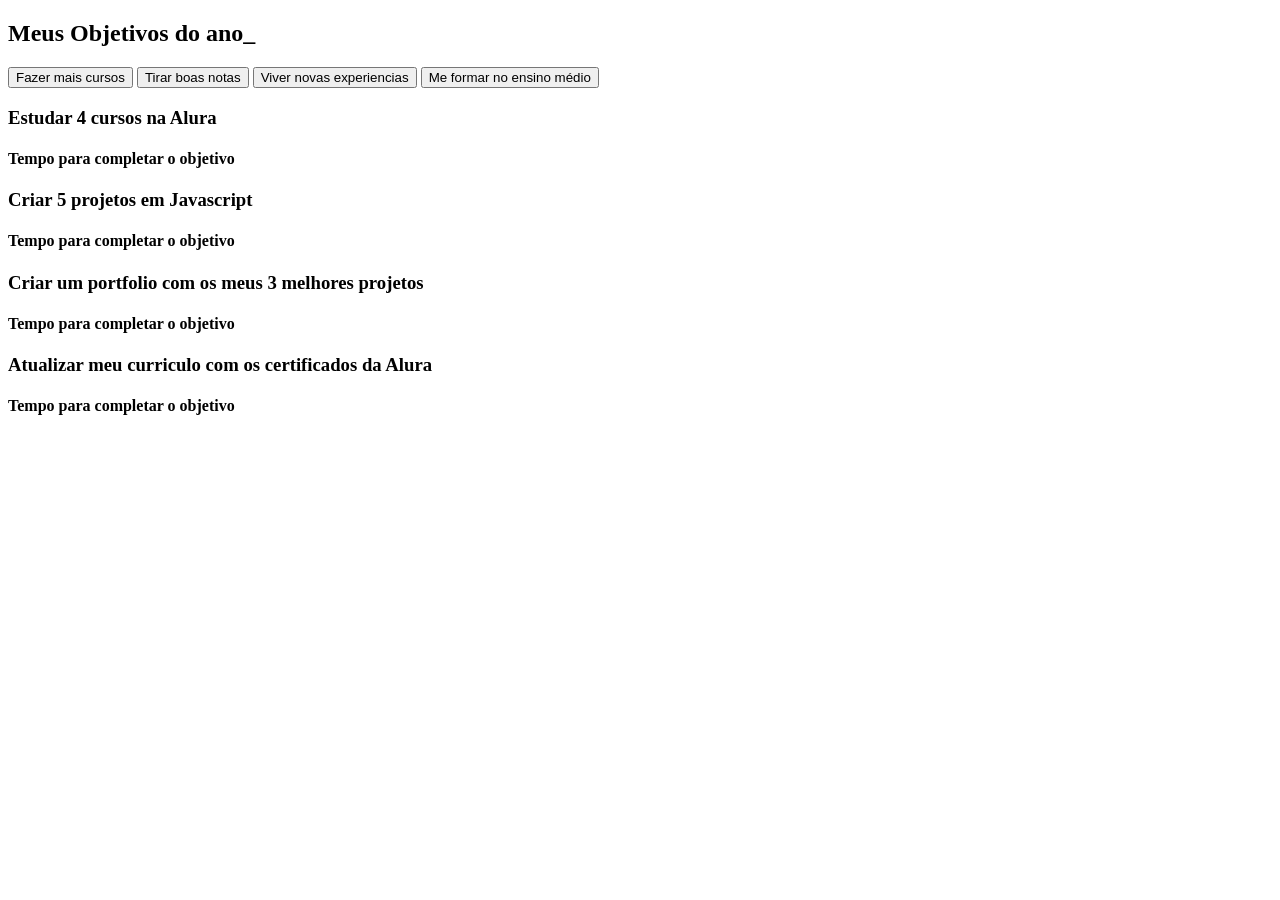
==== index.html @ 2fd9e58c "." ====
<!DOCTYPE html>
<html lang="pt-br">

<head>
  <meta charset="UTF-8" />
  <meta name="viewport" content="width=device-width, initial-scale=1.0" />
  <title>Meus objetivos do ano</title>
  <link rel="stylesheet" href="style.css" />
</head>

<body>
  <section class="conteudo-principal">
    <h2 class="titulo-principal">Meus Objetivos do ano<span>_</span></h2>
    <div class="conteúdos">
      <div class="botoes">
        <button class="botao ativo">Fazer mais cursos</button>
        <button class="botao">Tirar boas notas</button>
        <button class="botao">Viver novas experiencias</button>
        <button class="botao">Me formar no ensino médio</button>
      </div>
      <div class="abas-textos">
        <div class="aba-conteudo">
          <h3 class="aba-conteudo-titulo-principal">Estudar 4 cursos na Alura</h3>
          <h4 class="aba-conteudo-titulo-secundario">
            Tempo para completar o objetivo
          </h4>
        </div>
        <div class="aba-conteudo">
          <h3 class="aba-conteudo-titulo-principal">
            Criar 5 projetos em Javascript
          </h3>
          <h4 class="aba-conteudo-titulo-secundario">
            Tempo para completar o objetivo
          </h4>
        </div>
        <div class="aba-conteudo">
          <h3 class="aba-conteudo-titulo-principal">
            Criar um portfolio com os meus 3 melhores projetos
          </h3>
          <h4 class="aba-conteudo-titulo-secundario">
            Tempo para completar o objetivo
          </h4>
        </div>
        <div class="aba-conteudo">
          <h3 class="aba-conteudo-titulo-principal">
            Atualizar meu curriculo com os certificados da Alura
          </h3>
          <h4 class="aba-conteudo-titulo-secundario">
            Tempo para completar o objetivo
          </h4>
        </div>
      </div>
    </div>
  </section>
  <script src="main.js"></script>
</body>

</html>
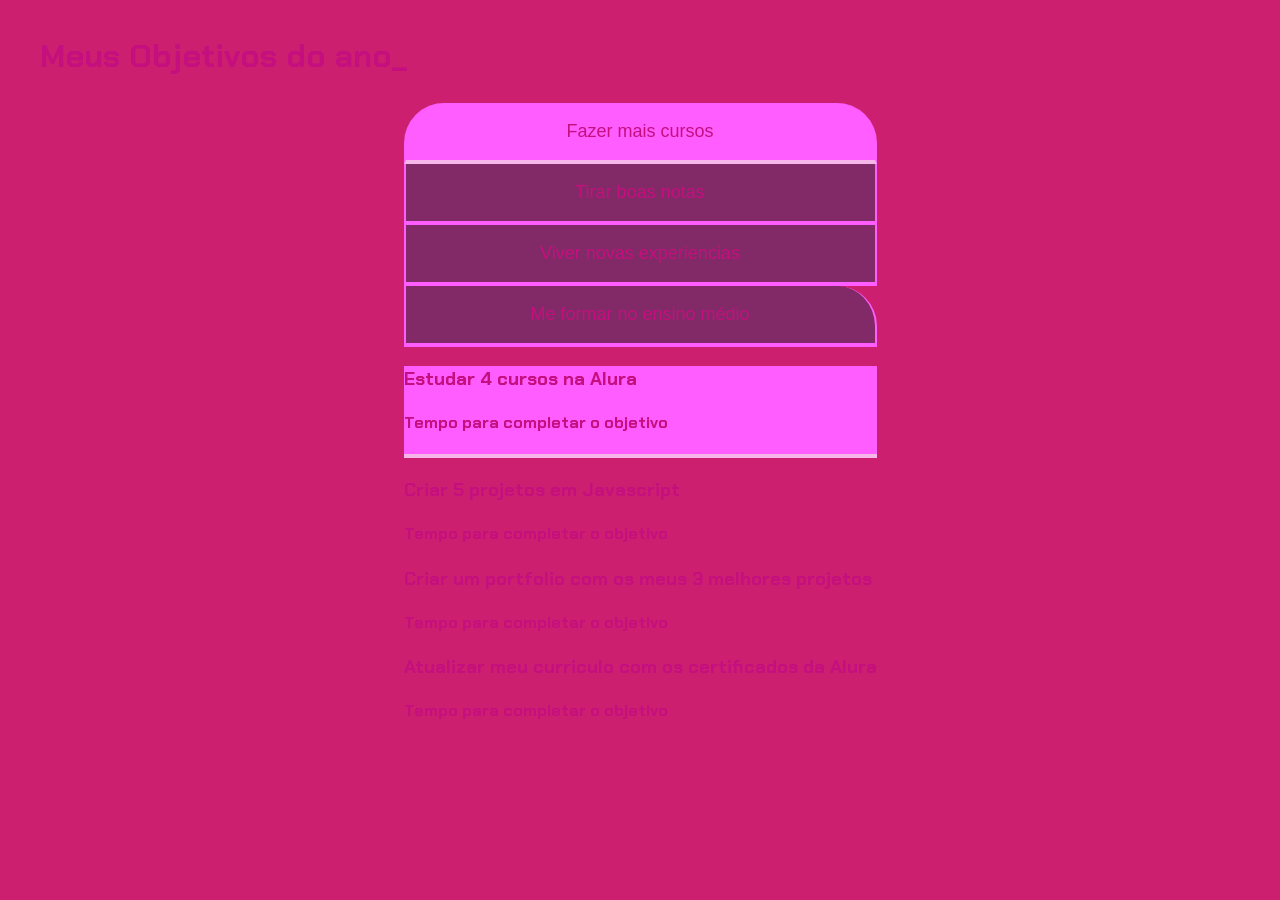
==== commit e6a75d91: "." ====
--- a/index.html
+++ b/index.html
@@ -19,11 +19,12 @@
         <button class="botao">Me formar no ensino médio</button>
       </div>
       <div class="abas-textos">
-        <div class="aba-conteudo">
+        <div class="aba-conteudo ativo">
           <h3 class="aba-conteudo-titulo-principal">Estudar 4 cursos na Alura</h3>
           <h4 class="aba-conteudo-titulo-secundario">
             Tempo para completar o objetivo
           </h4>
+        </div>
         </div>
         <div class="aba-conteudo">
           <h3 class="aba-conteudo-titulo-principal">
--- a/style.css
+++ b/style.css
@@ -0,0 +1,73 @@
+@import url("https://fonts.googleapis.com/css2?family=Chakra+Petch:wght@400;700&display=swap");
+
+:root {
+  --cor-de-fundo: #cc1f70;
+  --rosaclaro: #f7b6e9;
+  --branco: #c50f7f;
+  --botao-ativo: #ff5dff;
+  --botao-inativo: rgba(58, 55, 94, 0.5);
+  --texto-fundo: rgba(58, 55, 94, 0.3);
+}
+
+body {
+  background-color: var(--cor-de-fundo);
+  color: var(--branco);
+  font-family: "Chakra Petch", sans-serif;
+}
+
+.conteudo-principal {
+  display: flex;
+  flex-direction: column;
+  justify-content: center;
+  align-items: center;
+  max-width: 1200px;
+  width: 100%;
+  margin: 0 auto;
+}
+
+.titulo-principal {
+  text-align: left;
+  width: 100%;
+  font-size: 32px;
+}
+
+.titulo-principal span {
+  color: var(--verde);
+}
+
+.botao {
+  font-family: "Crakra Petch", sans-serif;
+  background-color: var(--botao-inativo);
+  color: var(--branco);
+  display: flex;
+  justify-content: center;
+  padding: 1em;
+  font-size: 18px;
+  align-items: center;
+  width: 100%;
+  border-bottom: 4px solid var(--botao-ativo);
+  border-left: 2px solid var(--botao-ativo);
+  border-right: 2px solid var(--botao-ativo);
+  border-top: none;
+}
+
+.botao:first-child {
+  border-radius: 40px 40px 0 0;
+}
+
+.botoes {
+  display: block;
+}
+
+.ativo {
+  background-color: var(--botao-ativo);
+  border-bottom: 4px solid var(--rosaclaro);
+}
+
+@media screen and (min-width: 768px) {
+  /* Código omitido */
+
+  .botao:last-child {
+    border-radius: 0 40px 0 0;
+  }
+}
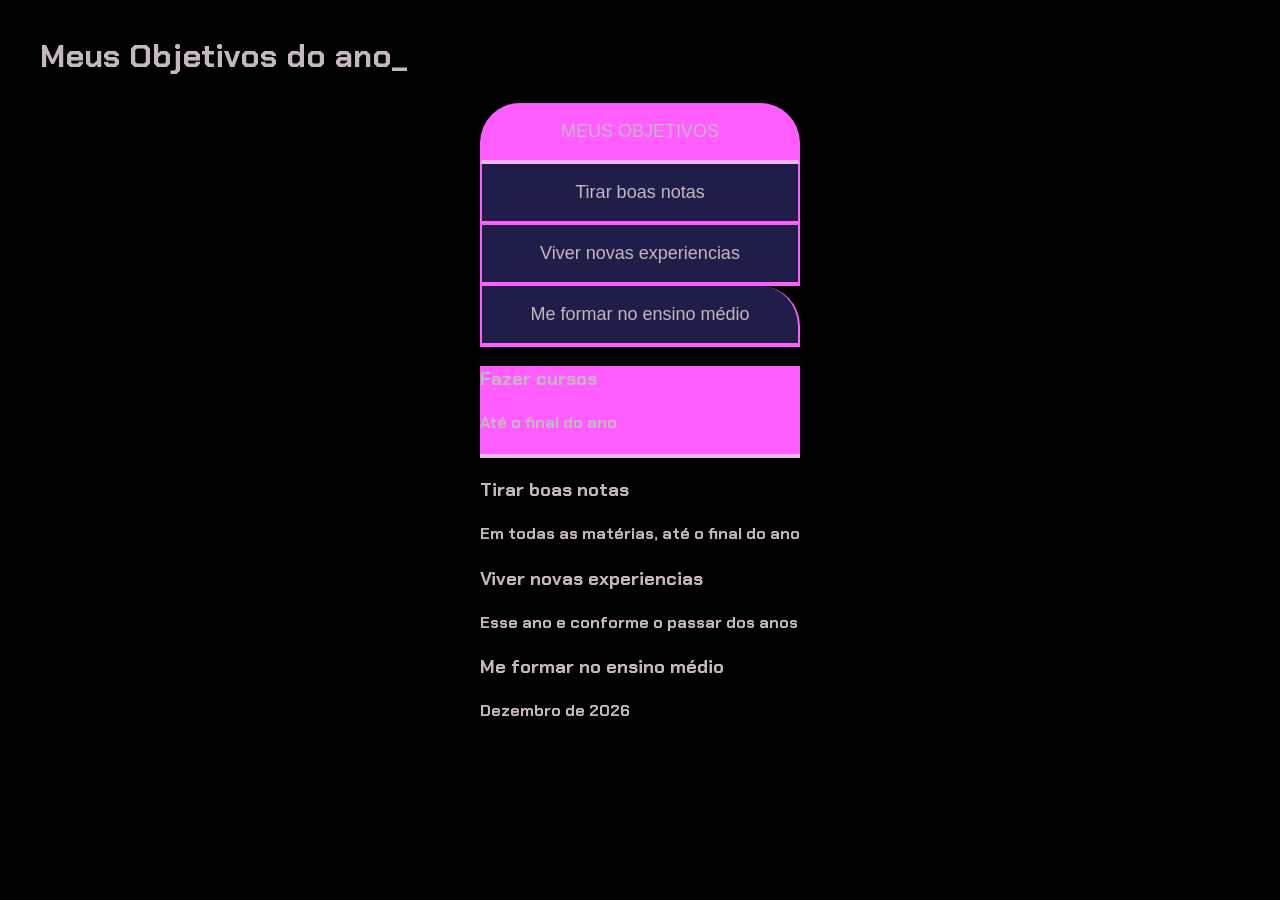
==== commit 39e46e88: "p" ====
--- a/index.html
+++ b/index.html
@@ -13,41 +13,42 @@
     <h2 class="titulo-principal">Meus Objetivos do ano<span>_</span></h2>
     <div class="conteúdos">
       <div class="botoes">
-        <button class="botao ativo">Fazer mais cursos</button>
+        <button class="botao ativo">MEUS OBJETIVOS</button>
         <button class="botao">Tirar boas notas</button>
         <button class="botao">Viver novas experiencias</button>
         <button class="botao">Me formar no ensino médio</button>
       </div>
       <div class="abas-textos">
         <div class="aba-conteudo ativo">
-          <h3 class="aba-conteudo-titulo-principal">Estudar 4 cursos na Alura</h3>
+          <h3 class="aba-conteudo-titulo-principal">Fazer cursos</h3>
           <h4 class="aba-conteudo-titulo-secundario">
-            Tempo para completar o objetivo
+            Até o final do ano
           </h4>
         </div>
         </div>
         <div class="aba-conteudo">
           <h3 class="aba-conteudo-titulo-principal">
-            Criar 5 projetos em Javascript
+            Tirar boas notas
           </h3>
           <h4 class="aba-conteudo-titulo-secundario">
-            Tempo para completar o objetivo
+            Em todas as matérias, até o final do ano
           </h4>
         </div>
         <div class="aba-conteudo">
           <h3 class="aba-conteudo-titulo-principal">
-            Criar um portfolio com os meus 3 melhores projetos
+          Viver novas experiencias
+
           </h3>
           <h4 class="aba-conteudo-titulo-secundario">
-            Tempo para completar o objetivo
+            Esse ano e conforme o passar dos anos
           </h4>
         </div>
         <div class="aba-conteudo">
           <h3 class="aba-conteudo-titulo-principal">
-            Atualizar meu curriculo com os certificados da Alura
+            Me formar no ensino médio
           </h3>
           <h4 class="aba-conteudo-titulo-secundario">
-            Tempo para completar o objetivo
+           Dezembro de 2026
           </h4>
         </div>
       </div>
--- a/style.css
+++ b/style.css
@@ -1,11 +1,11 @@
 @import url("https://fonts.googleapis.com/css2?family=Chakra+Petch:wght@400;700&display=swap");
 
 :root {
-  --cor-de-fundo: #cc1f70;
+  --cor-de-fundo: #000000;
   --rosaclaro: #f7b6e9;
-  --branco: #c50f7f;
+  --branco: #c5b7c0;
   --botao-ativo: #ff5dff;
-  --botao-inativo: rgba(58, 55, 94, 0.5);
+  --botao-inativo: rgba(65, 58, 143, 0.5);
   --texto-fundo: rgba(58, 55, 94, 0.3);
 }
 
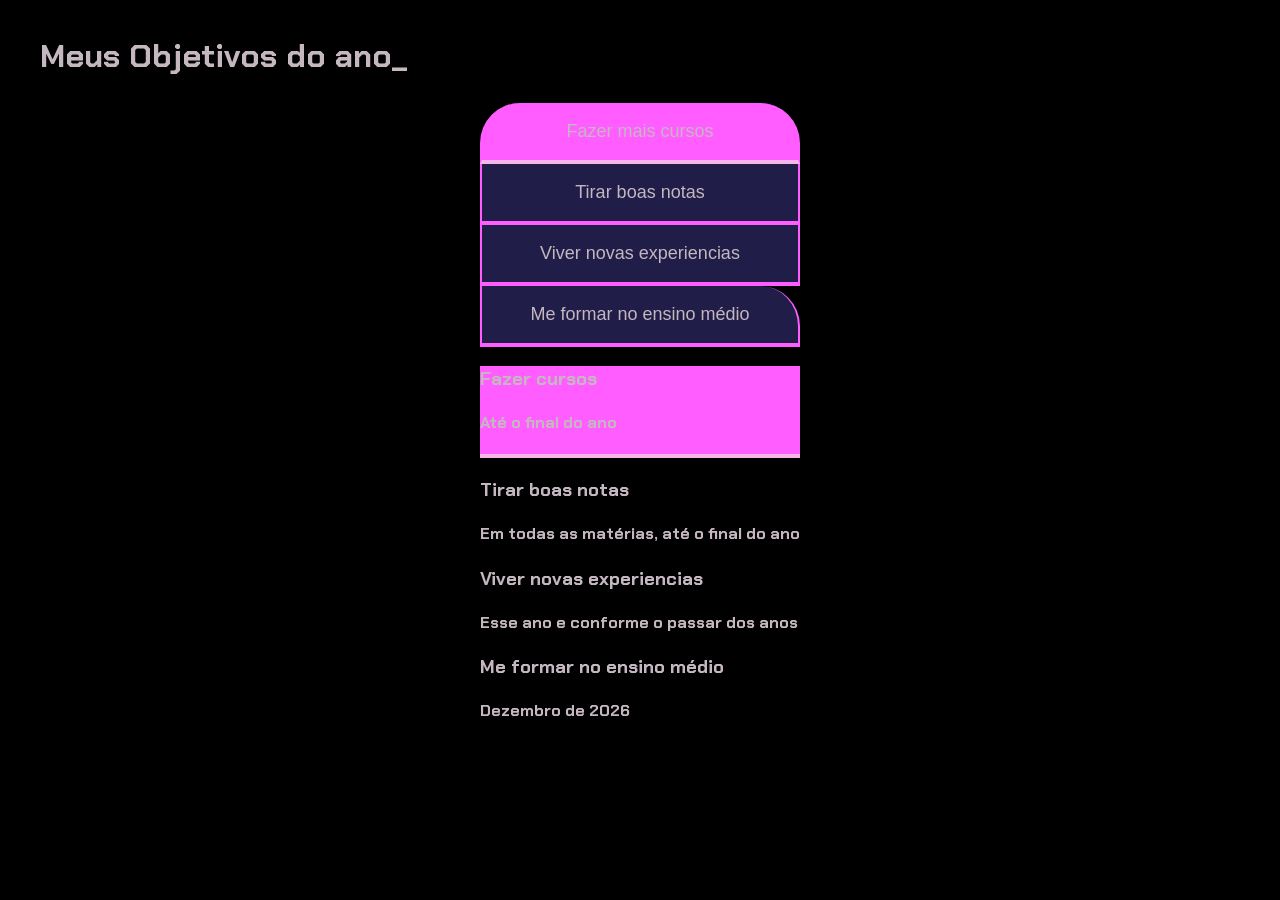
==== commit 54e80826: "...." ====
--- a/index.html
+++ b/index.html
@@ -13,7 +13,7 @@
     <h2 class="titulo-principal">Meus Objetivos do ano<span>_</span></h2>
     <div class="conteúdos">
       <div class="botoes">
-        <button class="botao ativo">MEUS OBJETIVOS</button>
+        <button class="botao ativo">Fazer mais cursos</button>
         <button class="botao">Tirar boas notas</button>
         <button class="botao">Viver novas experiencias</button>
         <button class="botao">Me formar no ensino médio</button>
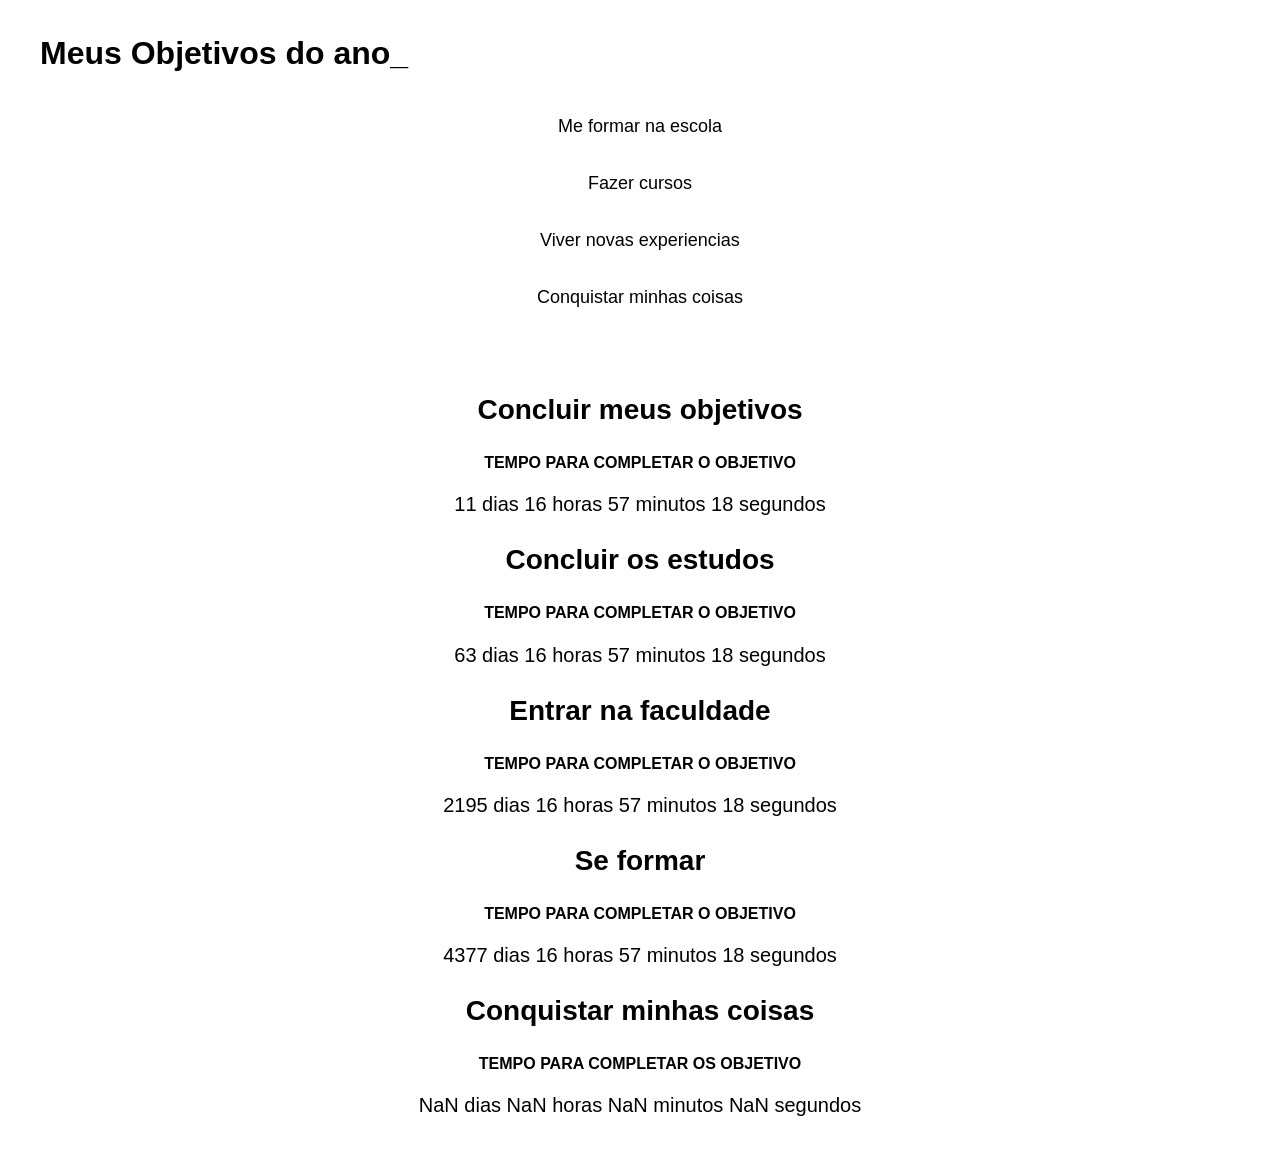
==== commit 86b0194a: "b" ====
--- a/index.html
+++ b/index.html
@@ -2,59 +2,52 @@
 <html lang="pt-br">
 
 <head>
-  <meta charset="UTF-8" />
-  <meta name="viewport" content="width=device-width, initial-scale=1.0" />
-  <title>Meus objetivos do ano</title>
-  <link rel="stylesheet" href="style.css" />
+    <meta charset="UTF-8">
+    <meta name="viewport" content="width=device-width, initial-scale=1.0">
+    <title>Meus objetivos do ano</title>
+    <link rel="stylesheet" href="style.css">
 </head>
 
 <body>
-  <section class="conteudo-principal">
-    <h2 class="titulo-principal">Meus Objetivos do ano<span>_</span></h2>
-    <div class="conteúdos">
-      <div class="botoes">
-        <button class="botao ativo">Fazer mais cursos</button>
-        <button class="botao">Tirar boas notas</button>
-        <button class="botao">Viver novas experiencias</button>
-        <button class="botao">Me formar no ensino médio</button>
-      </div>
-      <div class="abas-textos">
-        <div class="aba-conteudo ativo">
-          <h3 class="aba-conteudo-titulo-principal">Fazer cursos</h3>
-          <h4 class="aba-conteudo-titulo-secundario">
-            Até o final do ano
-          </h4>
+    <section class="conteudo-principal">
+        <h2 class="titulo-principal">Meus Objetivos do ano<span>_</span></h2>
+        <div class="conteudo">
+            <div class="botoes">
+                <button class="botao ativo">Me formar na escola</button>
+                <button class="botao">Fazer cursos</button>
+                <button class="botao">Viver novas experiencias</button>
+                <button class="botao">Conquistar minhas coisas</button>
+            </div>
+            <div class="abas-textos">
+                <div class="abas-conteudo ativo">
+                    <h3 class="aba-conteudo-titulo-principal">Concluir meus objetivos</h3>
+                    <h4 class="aba-conteudo-titulo-secundario">Tempo para completar o objetivo</h4>
+                    <div class="contador"></div>
+                </div>
+                <div class="abas-conteudo">
+                    <h3 class="aba-conteudo-titulo-principal">Concluir os estudos</h3>
+                    <h4 class="aba-conteudo-titulo-secundario">Tempo para completar o objetivo</h4>
+                    <div class="contador"></div>
+                </div>
+                <div class="abas-conteudo">
+                    <h3 class="aba-conteudo-titulo-principal">Entrar na faculdade</h3>
+                    <h4 class="aba-conteudo-titulo-secundario">Tempo para completar o objetivo</h4>
+                    <div class="contador"></div>
+                </div>
+                <div class="abas-conteudo">
+                    <h3 class="aba-conteudo-titulo-principal">Se formar</h3>
+                    <h4 class="aba-conteudo-titulo-secundario">Tempo para completar o objetivo</h4>
+                    <div class="contador"></div>
+                </div>
+                <div class="abas-conteudo">
+                    <h3 class="aba-conteudo-titulo-principal">Conquistar minhas coisas<h3>
+                            <h4 class="aba-conteudo-titulo-secundario">Tempo para completar os objetivo</h4>
+                            <div class="contador"></div>
+                </div>
+            </div>
         </div>
-        </div>
-        <div class="aba-conteudo">
-          <h3 class="aba-conteudo-titulo-principal">
-            Tirar boas notas
-          </h3>
-          <h4 class="aba-conteudo-titulo-secundario">
-            Em todas as matérias, até o final do ano
-          </h4>
-        </div>
-        <div class="aba-conteudo">
-          <h3 class="aba-conteudo-titulo-principal">
-          Viver novas experiencias
-
-          </h3>
-          <h4 class="aba-conteudo-titulo-secundario">
-            Esse ano e conforme o passar dos anos
-          </h4>
-        </div>
-        <div class="aba-conteudo">
-          <h3 class="aba-conteudo-titulo-principal">
-            Me formar no ensino médio
-          </h3>
-          <h4 class="aba-conteudo-titulo-secundario">
-           Dezembro de 2026
-          </h4>
-        </div>
-      </div>
-    </div>
-  </section>
-  <script src="main.js"></script>
+    </section>
+    <script src="main.js"></script>
 </body>
 
-</html>+</html>
--- a/style.css
+++ b/style.css
@@ -1,73 +1,104 @@
-@import url("https://fonts.googleapis.com/css2?family=Chakra+Petch:wght@400;700&display=swap");
+import url('https://fonts.googleapis.com/css2?family=Chakra+Petch:wght@400;700&display=swap');
 
 :root {
-  --cor-de-fundo: #000000;
-  --rosaclaro: #f7b6e9;
-  --branco: #c5b7c0;
-  --botao-ativo: #ff5dff;
-  --botao-inativo: rgba(65, 58, 143, 0.5);
-  --texto-fundo: rgba(58, 55, 94, 0.3);
+    --cor-de-fundo: #1E1E1E;
+    --verde: #6FFF57;
+    --branco: #FFFFFF;
+    --botao-ativo: #3A375E;
+    --botao-inativo: rgba(58, 55, 94, 0.5);
+    --texto-fundo: rgba(58, 55, 94, 0.3);
 }
 
 body {
-  background-color: var(--cor-de-fundo);
-  color: var(--branco);
-  font-family: "Chakra Petch", sans-serif;
+    background-color: var(--cor-de-fundo);
+    color: var(--branco);
+    font-family: 'Chakra Petch', sans-serif;
 }
 
+
 .conteudo-principal {
-  display: flex;
-  flex-direction: column;
-  justify-content: center;
-  align-items: center;
-  max-width: 1200px;
-  width: 100%;
-  margin: 0 auto;
+    display: flex;
+    flex-direction: column;
+    justify-content: center;
+    align-items: center;
+    max-width: 1200px;
+    width: 100%;
+    margin: 0 auto;
 }
 
 .titulo-principal {
-  text-align: left;
-  width: 100%;
-  font-size: 32px;
+    text-align: left;
+    width: 100%;
+    font-size: 32px;
 }
 
 .titulo-principal span {
-  color: var(--verde);
+    color: var(--verde);
 }
 
 .botao {
-  font-family: "Crakra Petch", sans-serif;
-  background-color: var(--botao-inativo);
-  color: var(--branco);
-  display: flex;
-  justify-content: center;
-  padding: 1em;
-  font-size: 18px;
-  align-items: center;
-  width: 100%;
-  border-bottom: 4px solid var(--botao-ativo);
-  border-left: 2px solid var(--botao-ativo);
-  border-right: 2px solid var(--botao-ativo);
-  border-top: none;
+    font-family: "Chakra Petch", sans-serif;
+    background-color: var(--botao-inativo);
+    color: var(--branco);
+    display: flex;
+    justify-content: center;
+    padding: 1em;
+    font-size: 18px;
+    align-items: center;
+    width: 100%;
+    border-bottom: 4px solid var(--botao-ativo);
+    border-left: 2px solid var(--botao-ativo);
+    border-right: 2px solid var(--botao-ativo);
+    border-top: none;
 }
 
 .botao:first-child {
-  border-radius: 40px 40px 0 0;
+    border-radius: 40px 40px 0 0;
 }
 
 .botoes {
-  display: block;
+    display: block;
 }
 
-.ativo {
-  background-color: var(--botao-ativo);
-  border-bottom: 4px solid var(--rosaclaro);
+.botao.ativo {
+    background-color: var(--botao-ativo);
+    border-bottom: 4px solid var(--verde);
+}
+
+.abas-textos {
+    background-color: var(--texto-fundo);
+    padding: 40px;
+    border-radius: 0 0 40px 40px;
+}
+
+.aba-conteudo.ativo {
+    display: block;
+}
+
+.aba-conteudo {
+    display: none;
+}
+
+.aba-conteudo-titulo-principal {
+    font-size: 28px;
+    text-align: center;
+}
+
+.aba-conteudo-titulo-secundario {
+    text-align: center;
+    color: var(--verde);
+    text-transform: uppercase;
+}
+
+.contador {
+    font-size: 20px;
+    text-align: center;
 }
 
 @media screen and (min-width: 768px) {
-  /* Código omitido */
+    /* Código omitido */
 
-  .botao:last-child {
-    border-radius: 0 40px 0 0;
-  }
+    .botao:last-child {
+        border-radius: 0 40px 0 0;
+    }
 }
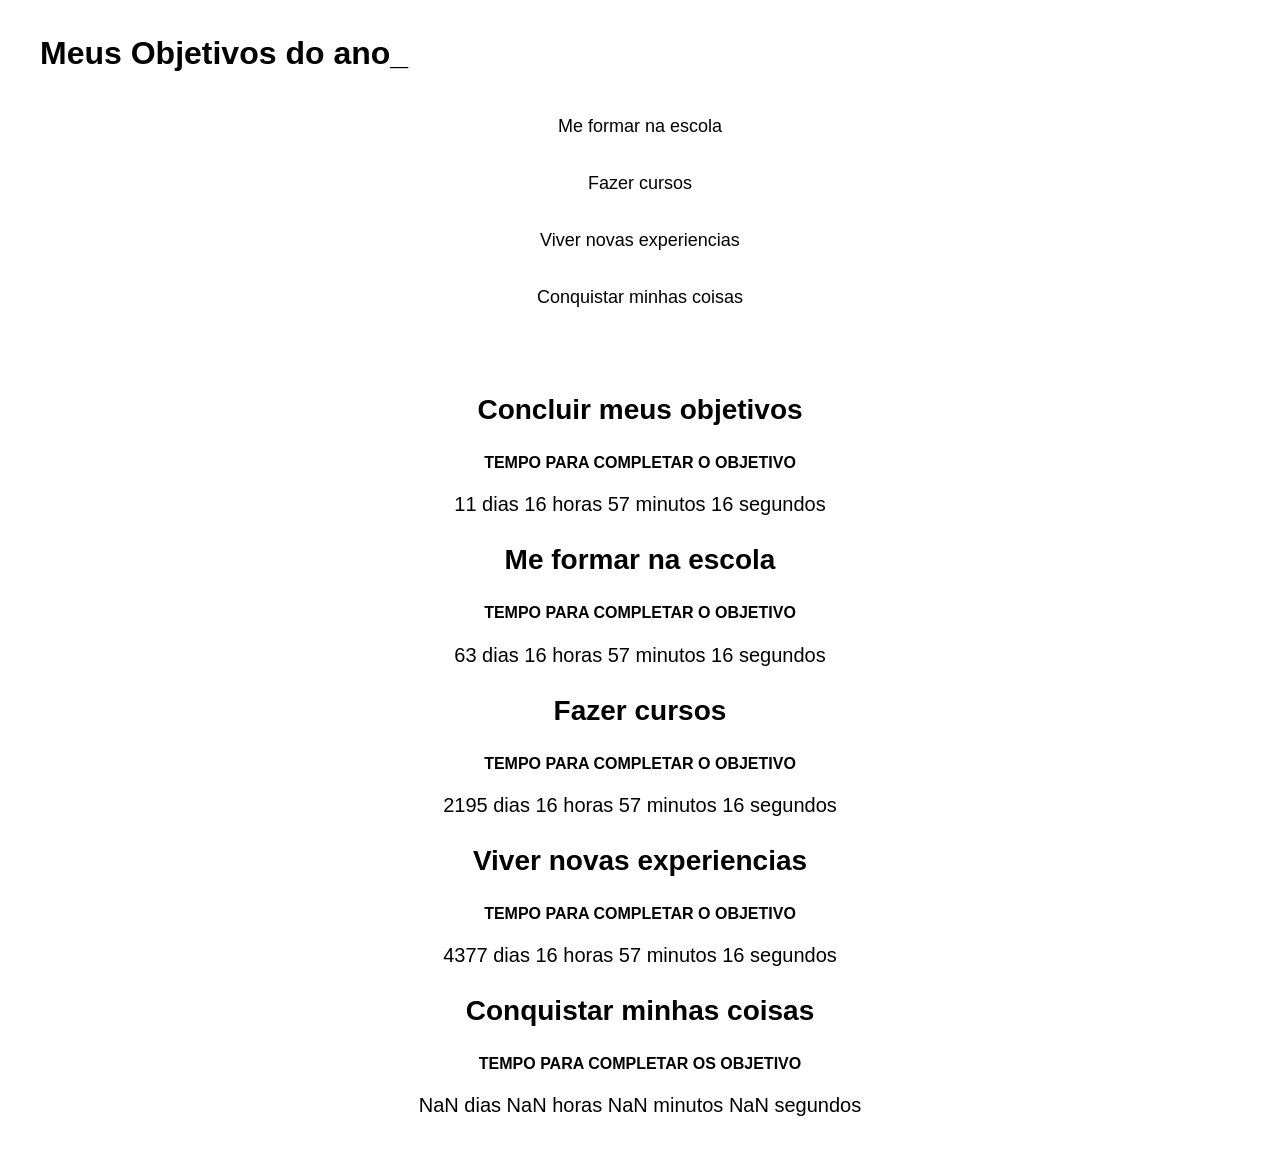
==== commit 934729e0: "c" ====
--- a/index.html
+++ b/index.html
@@ -25,17 +25,17 @@
                     <div class="contador"></div>
                 </div>
                 <div class="abas-conteudo">
-                    <h3 class="aba-conteudo-titulo-principal">Concluir os estudos</h3>
+                    <h3 class="aba-conteudo-titulo-principal">Me formar na escola</h3>
                     <h4 class="aba-conteudo-titulo-secundario">Tempo para completar o objetivo</h4>
                     <div class="contador"></div>
                 </div>
                 <div class="abas-conteudo">
-                    <h3 class="aba-conteudo-titulo-principal">Entrar na faculdade</h3>
+                    <h3 class="aba-conteudo-titulo-principal">Fazer cursos</h3>
                     <h4 class="aba-conteudo-titulo-secundario">Tempo para completar o objetivo</h4>
                     <div class="contador"></div>
                 </div>
                 <div class="abas-conteudo">
-                    <h3 class="aba-conteudo-titulo-principal">Se formar</h3>
+                    <h3 class="aba-conteudo-titulo-principal">Viver novas experiencias</h3>
                     <h4 class="aba-conteudo-titulo-secundario">Tempo para completar o objetivo</h4>
                     <div class="contador"></div>
                 </div>
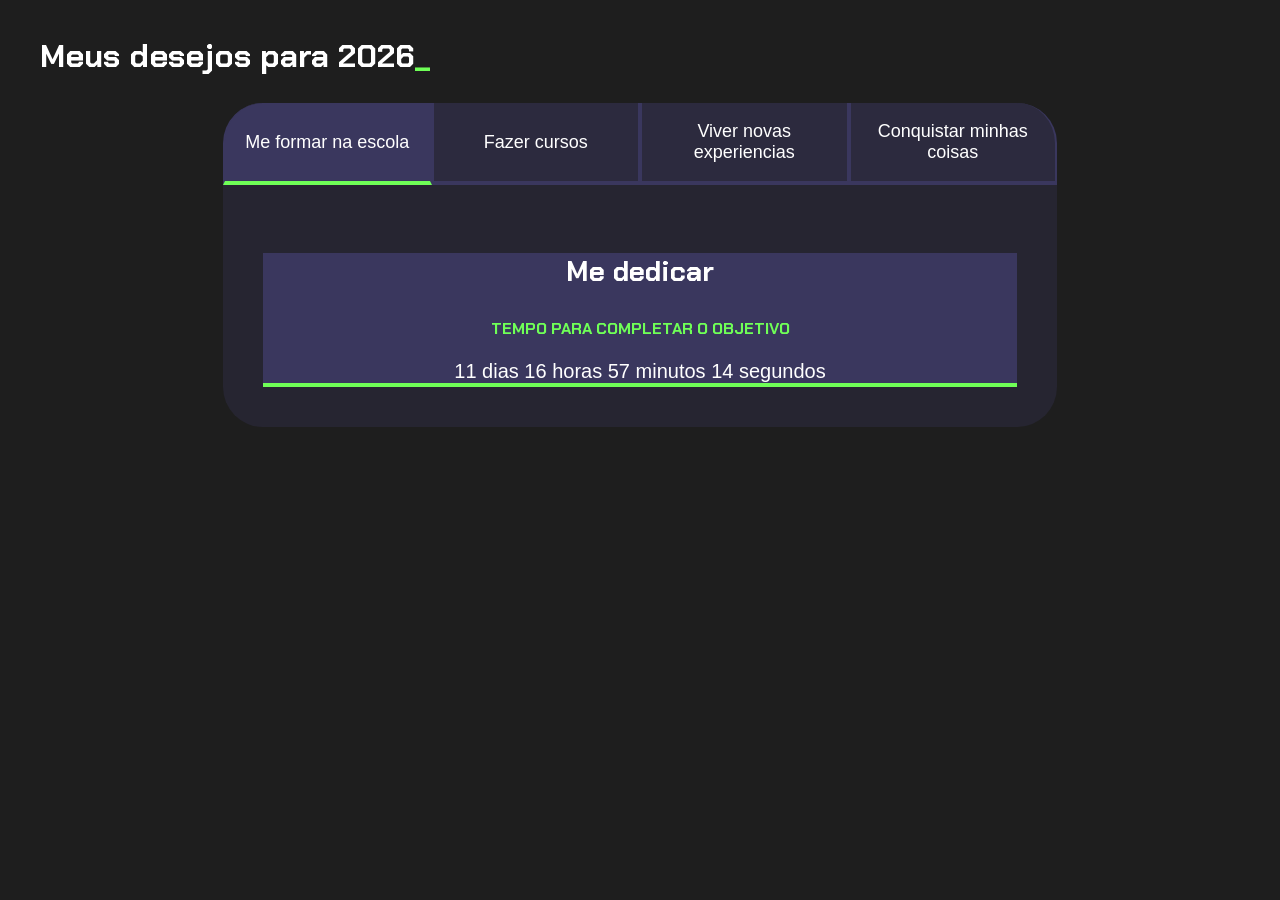
==== commit 6c114e6d: "e" ====
--- a/index.html
+++ b/index.html
@@ -10,7 +10,7 @@
 
 <body>
     <section class="conteudo-principal">
-        <h2 class="titulo-principal">Meus Objetivos do ano<span>_</span></h2>
+        <h2 class="titulo-principal">Meus desejos para 2026<span>_</span></h2>
         <div class="conteudo">
             <div class="botoes">
                 <button class="botao ativo">Me formar na escola</button>
@@ -19,30 +19,38 @@
                 <button class="botao">Conquistar minhas coisas</button>
             </div>
             <div class="abas-textos">
-                <div class="abas-conteudo ativo">
-                    <h3 class="aba-conteudo-titulo-principal">Concluir meus objetivos</h3>
-                    <h4 class="aba-conteudo-titulo-secundario">Tempo para completar o objetivo</h4>
+                <div class="aba-conteudo ativo">
+                    <h3 class="aba-conteudo-titulo-principal">Me dedicar</h3>
+                    <h4 class="aba-conteudo-titulo-secundario">
+                        Tempo para completar o objetivo
+                    </h4>
+                    <div class="contador"></div> 
+                </div>
+                <div class="aba-conteudo">
+                    <h3 class="aba-conteudo-titulo-principal">Gastar tempo, e me esforçar para concluir
+                    </h3>
+                    <h4 class="aba-conteudo-titulo-secundario">
+                        Tempo para completar o objetivo
+                    </h4>
                     <div class="contador"></div>
                 </div>
-                <div class="abas-conteudo">
-                    <h3 class="aba-conteudo-titulo-principal">Me formar na escola</h3>
-                    <h4 class="aba-conteudo-titulo-secundario">Tempo para completar o objetivo</h4>
+                <div class="aba-conteudo">
+                    <h3 class="aba-conteudo-titulo-principal">
+                        Ir, e viver mesmo com medo
+                    </h3>
+                    <h4 class="aba-conteudo-titulo-secundario">
+                        Tempo para completar o objetivo
+                    </h4>
                     <div class="contador"></div>
                 </div>
-                <div class="abas-conteudo">
-                    <h3 class="aba-conteudo-titulo-principal">Fazer cursos</h3>
-                    <h4 class="aba-conteudo-titulo-secundario">Tempo para completar o objetivo</h4>
+                <div class="aba-conteudo">
+                    <h3 class="aba-conteudo-titulo-principal">
+                        Trabalhar e conquitar aos poucos sem cobrança
+                    </h3>
+                    <h4 class="aba-conteudo-titulo-secundario">
+                        Tempo para completar o objetivo
+                    </h4>
                     <div class="contador"></div>
-                </div>
-                <div class="abas-conteudo">
-                    <h3 class="aba-conteudo-titulo-principal">Viver novas experiencias</h3>
-                    <h4 class="aba-conteudo-titulo-secundario">Tempo para completar o objetivo</h4>
-                    <div class="contador"></div>
-                </div>
-                <div class="abas-conteudo">
-                    <h3 class="aba-conteudo-titulo-principal">Conquistar minhas coisas<h3>
-                            <h4 class="aba-conteudo-titulo-secundario">Tempo para completar os objetivo</h4>
-                            <div class="contador"></div>
                 </div>
             </div>
         </div>
@@ -50,4 +58,4 @@
     <script src="main.js"></script>
 </body>
 
-</html>
+</html>
--- a/style.css
+++ b/style.css
@@ -1,104 +1,108 @@
-import url('https://fonts.googleapis.com/css2?family=Chakra+Petch:wght@400;700&display=swap');
+@import url("https://fonts.googleapis.com/css2?family=Chakra+Petch:wght@400;700&display=swap");
 
 :root {
-    --cor-de-fundo: #1E1E1E;
-    --verde: #6FFF57;
-    --branco: #FFFFFF;
-    --botao-ativo: #3A375E;
-    --botao-inativo: rgba(58, 55, 94, 0.5);
-    --texto-fundo: rgba(58, 55, 94, 0.3);
+  --cor-de-fundo: #1e1e1e;
+  --verde: #6fff57;
+  --branco: #ffffff;
+  --botao-ativo: #3a375e;
+  --botao-inativo: rgba(58, 55, 94, 0.5);
+  --texto-fundo: rgba(58, 55, 94, 0.3);
 }
 
 body {
-    background-color: var(--cor-de-fundo);
-    color: var(--branco);
-    font-family: 'Chakra Petch', sans-serif;
+  background-color: var(--cor-de-fundo);
+  color: var(--branco);
+  font-family: "Chakra Petch", sans-serif;
+}
+
+.conteudo-principal {
+  display: flex;
+  flex-direction: column;
+  justify-content: center;
+  align-items: center;
+  max-width: 1200px;
+  width: 100%;
+  margin: 0 auto;
+}
+
+.titulo-principal {
+  text-align: left;
+  width: 100%;
+  font-size: 32px;
+}
+
+.titulo-principal span {
+  color: var(--verde);
+}
+
+.botao {
+  font-family: "Chakra Petch", sans-serif;
+  background-color: var(--botao-inativo);
+  color: var(--branco);
+  display: flex;
+  justify-content: center;
+  padding: 1em;
+  font-size: 18px;
+  align-items: center;
+  width: 100%;
+  border-bottom: 4px solid var(--botao-ativo);
+  border-left: 2px solid var(--botao-ativo);
+  border-right: 2px solid var(--botao-ativo);
+  border-top: none;
 }
 
 
-.conteudo-principal {
-    display: flex;
-    flex-direction: column;
-    justify-content: center;
-    align-items: center;
-    max-width: 1200px;
-    width: 100%;
-    margin: 0 auto;
+.botoes {
+  display: block;
 }
 
-.titulo-principal {
-    text-align: left;
-    width: 100%;
-    font-size: 32px;
-}
 
-.titulo-principal span {
-    color: var(--verde);
-}
-
-.botao {
-    font-family: "Chakra Petch", sans-serif;
-    background-color: var(--botao-inativo);
-    color: var(--branco);
-    display: flex;
-    justify-content: center;
-    padding: 1em;
-    font-size: 18px;
-    align-items: center;
-    width: 100%;
-    border-bottom: 4px solid var(--botao-ativo);
-    border-left: 2px solid var(--botao-ativo);
-    border-right: 2px solid var(--botao-ativo);
-    border-top: none;
-}
-
-.botao:first-child {
-    border-radius: 40px 40px 0 0;
-}
-
-.botoes {
-    display: block;
-}
-
-.botao.ativo {
-    background-color: var(--botao-ativo);
-    border-bottom: 4px solid var(--verde);
+.ativo {
+  background-color: var(--botao-ativo);
+  border-bottom: 4px solid var(--verde);
 }
 
 .abas-textos {
-    background-color: var(--texto-fundo);
-    padding: 40px;
-    border-radius: 0 0 40px 40px;
+  background-color: var(--texto-fundo);
+  padding: 40px;
+  border-radius: 0 0 40px 40px;
 }
 
 .aba-conteudo.ativo {
-    display: block;
+  display: block;
 }
 
 .aba-conteudo {
-    display: none;
+  display: none;
 }
 
 .aba-conteudo-titulo-principal {
-    font-size: 28px;
-    text-align: center;
+  font-size: 28px;
+  text-align: center;
 }
-
 .aba-conteudo-titulo-secundario {
-    text-align: center;
-    color: var(--verde);
-    text-transform: uppercase;
+  text-align: center;
+  color: var(--verde);
+  text-transform: uppercase;
 }
 
 .contador {
-    font-size: 20px;
-    text-align: center;
+  font-size: 20px;
+  text-align: center;
 }
 
 @media screen and (min-width: 768px) {
-    /* Código omitido */
 
-    .botao:last-child {
-        border-radius: 0 40px 0 0;
-    }
-}
+  .botoes {
+    display: flex;
+  }
+
+  .botao:first-child {
+    border-radius: 40px 0px 0 0;
+  }
+
+  .botao:last-child {
+    border-radius: 0 40px 0 0;
+  }
+
+}
